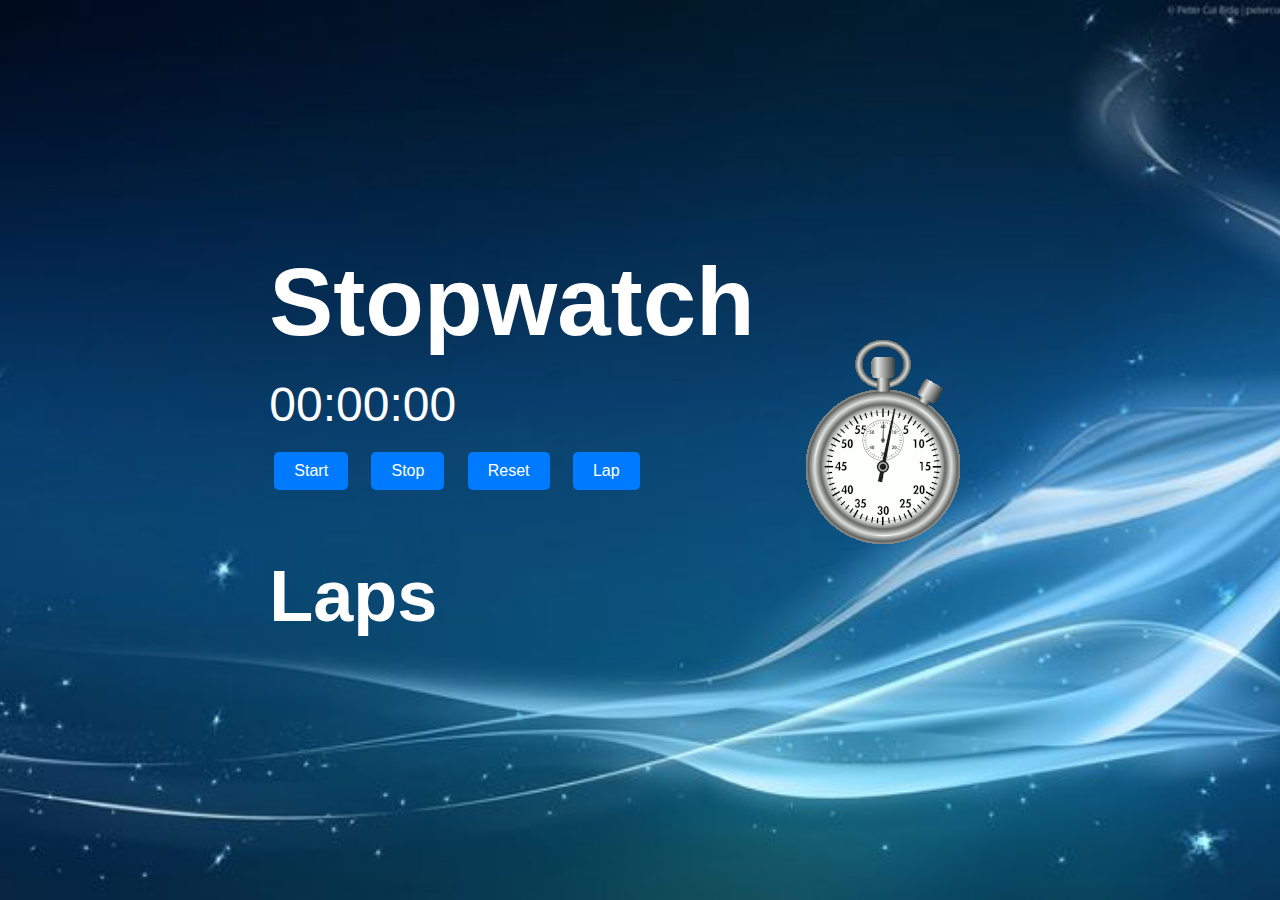
==== stopwatch/index.html @ 0b5bbb9c "Add files via upload" ====
<!DOCTYPE html>
<html lang="en">
<head>
    <meta charset="UTF-8">
    <meta name="viewport" content="width=device-width, initial-scale=1.0">
    <title>Interactive Stopwatch with Lap</title>
    <link rel="stylesheet" href="styles.css">
</head>
<body>
    <div class="stopwatch">
        <h1>Stopwatch</h1>
        <div class="time-display">
            <span id="minutes">00</span>:<span id="seconds">00</span>:<span id="milliseconds">00</span>
        </div>
        <div class="buttons">
            <button id="start">Start</button>
            <button id="stop">Stop</button>
            <button id="reset">Reset</button>
            <button id="lap">Lap</button>
        </div>
        <div class="laps">
            <h2>Laps</h2>
            <ul id="laps-list"></ul>
        </div>
    </div>
    <img src="stopwatch-8564_256.gif" alt="watch">
    <script src="java.js"></script>
</body>
</html>
---- stopwatch/styles.css ----
/* styles.css */
body {
    margin: 0;
    padding: 0;
    font-family: Arial, sans-serif;
    display: flex;
    justify-content: center;
    align-items: center;
    height: 100vh;
    background-image: url('bg1.jpg');
    background-size: cover;
    background-position: center;
    color: white;
}

.container {
    text-align: center;
    background: rgba(0, 0, 0, 0.7);
    padding: 20px;
    border-radius: 10px;
    box-shadow: 0 5px 15px rgba(0, 0, 0, 0.5);
}

h1 {
    margin-bottom: 20px;
}

.stopwatch {
    font-size: 3rem;
    margin-bottom: 20px;
}

.buttons button {
    padding: 10px 20px;
    margin: 5px;
    font-size: 1rem;
    border: none;
    border-radius: 5px;
    cursor: pointer;
    color: white;
    background-color: #007BFF;
    transition: background-color 0.3s;
}

.buttons button:hover {
    background-color: #0056b3;
}

.laps {
    margin-top: 20px;
    text-align: left;
}

.laps ul {
    list-style-type: none;
    padding: 0;
}

.laps ul li {
    background: rgba(255, 255, 255, 0.2);
    padding: 5px 10px;
    margin: 5px 0;
    border-radius: 5px;
    color: white;
}
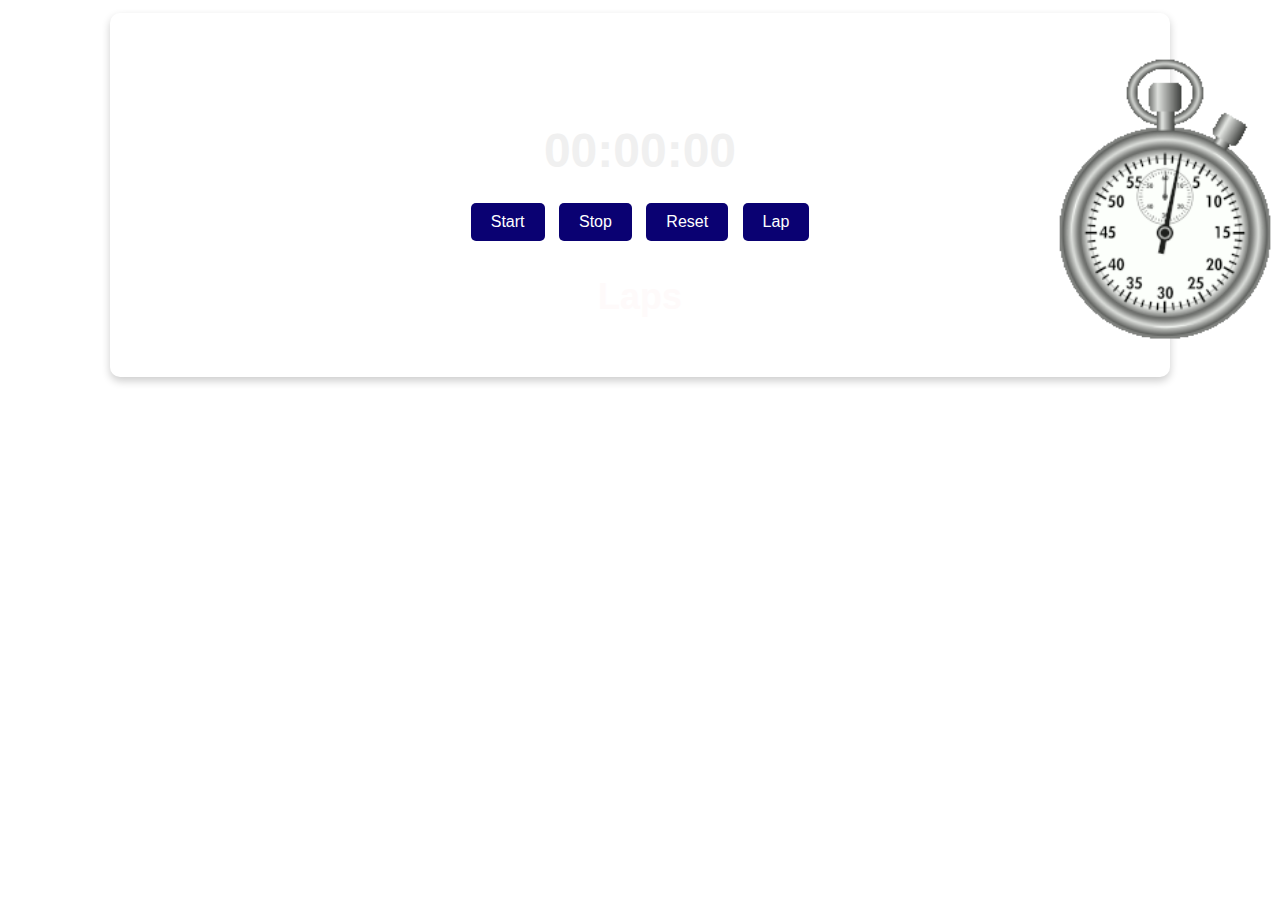
==== commit a0b7bec8: "Update index.html" ====
--- a/stopwatch/index.html
+++ b/stopwatch/index.html
@@ -7,20 +7,20 @@
     <link rel="stylesheet" href="styles.css">
 </head>
 <body>
-    <div class="stopwatch">
-        <h1>Stopwatch</h1>
-        <div class="time-display">
+    <div class="stopwatch-container">
+        <h1 class="stopwatch-title">Stopwatch</h1>
+        <div class="stopwatch-display">
             <span id="minutes">00</span>:<span id="seconds">00</span>:<span id="milliseconds">00</span>
         </div>
-        <div class="buttons">
-            <button id="start">Start</button>
-            <button id="stop">Stop</button>
-            <button id="reset">Reset</button>
-            <button id="lap">Lap</button>
+        <div class="buttons-container">
+            <button id="start" class="button">Start</button>
+            <button id="stop" class="button">Stop</button>
+            <button id="reset" class="button">Reset</button>
+            <button id="lap" class="button">Lap</button>
         </div>
-        <div class="laps">
-            <h2>Laps</h2>
-            <ul id="laps-list"></ul>
+        <div class="laps-container">
+            <h2 class="laps-title">Laps</h2>
+            <ul id="laps-list" class="laps-list"></ul>
         </div>
     </div>
     <img src="stopwatch-8564_256.gif" alt="watch">
--- a/stopwatch/styles.css
+++ b/stopwatch/styles.css
@@ -1,65 +1,84 @@
-/* styles.css */
 body {
+    background: linear-gradient(to bottom, #1e3c72, #2a5298);
+    font-family: 'Arial', sans-serif;
+    color: white;
+    text-align: center;
     margin: 0;
     padding: 0;
-    font-family: Arial, sans-serif;
-    display: flex;
-    justify-content: center;
-    align-items: center;
     height: 100vh;
-    background-image: url('bg1.jpg');
+    background-image: url(image.png);
+    background-repeat: no-repeat;
     background-size: cover;
-    background-position: center;
-    color: white;
+  }
+
+  .stopwatch-container {
+    margin: 0 auto;
+    padding: 30px;
+    border-radius: 10px;
+    box-shadow: 0 4px 8px rgba(0, 0, 0, 0.2);
+    background: rgba(255, 255, 255, 0.1);
+    width: 100%;
+    max-width: 1000px;
+    margin-top: 1%;
 }
 
-.container {
-    text-align: center;
-    background: rgba(0, 0, 0, 0.7);
-    padding: 20px;
-    border-radius: 10px;
-    box-shadow: 0 5px 15px rgba(0, 0, 0, 0.5);
-}
+img {
+    position: absolute;
+    top: 35px;
+    right: -60px;
+    width: 350px;
+    height: 350px; 
+  }
+  
+  .stopwatch-display {
+    font-size: 48px;
+    font-weight: bold;
+    margin-bottom: 20px;
+    color: #f0f0f0;
+  }
 
-h1 {
-    margin-bottom: 20px;
-}
-
-.stopwatch {
-    font-size: 3rem;
-    margin-bottom: 20px;
-}
-
-.buttons button {
+  .buttons-container button {
+    background: #0a0172;
+    color: white;
+    border: none;
     padding: 10px 20px;
     margin: 5px;
+    border-radius: 5px;
+    font-size: 16px;
+    cursor: pointer;
+    transition: background-color 0.3s;
+  }
+  
+  .buttons-container button:hover {
+    background: #2a962f;
+  }
+  
+  .buttons-container button:active {
+    background: #388e3c;
+  }
+
+  .laps-container {
+    margin-top: 20px;
+    text-align: center;
+    color: rgb(254, 250, 250);
+    font-size: 1.5rem;
+  }
+  
+  .laps-container ul {
+    list-style: none;
+    padding: 0;
     font-size: 1rem;
-    border: none;
+  }
+  
+  .laps-container li {
+    padding: 10px;
+    background: rgba(255, 255, 255, 0.1);
+    margin-bottom: 5px;
     border-radius: 5px;
-    cursor: pointer;
-    color: white;
-    background-color: #007BFF;
-    transition: background-color 0.3s;
-}
+    border-left: 4px solid #2a962f;
+  }
 
-.buttons button:hover {
-    background-color: #0056b3;
-}
-
-.laps {
-    margin-top: 20px;
-    text-align: left;
-}
-
-.laps ul {
-    list-style-type: none;
-    padding: 0;
-}
-
-.laps ul li {
+  .laps-container li:nth-child(even) {
     background: rgba(255, 255, 255, 0.2);
-    padding: 5px 10px;
-    margin: 5px 0;
-    border-radius: 5px;
-    color: white;
-}
+  }
+  
